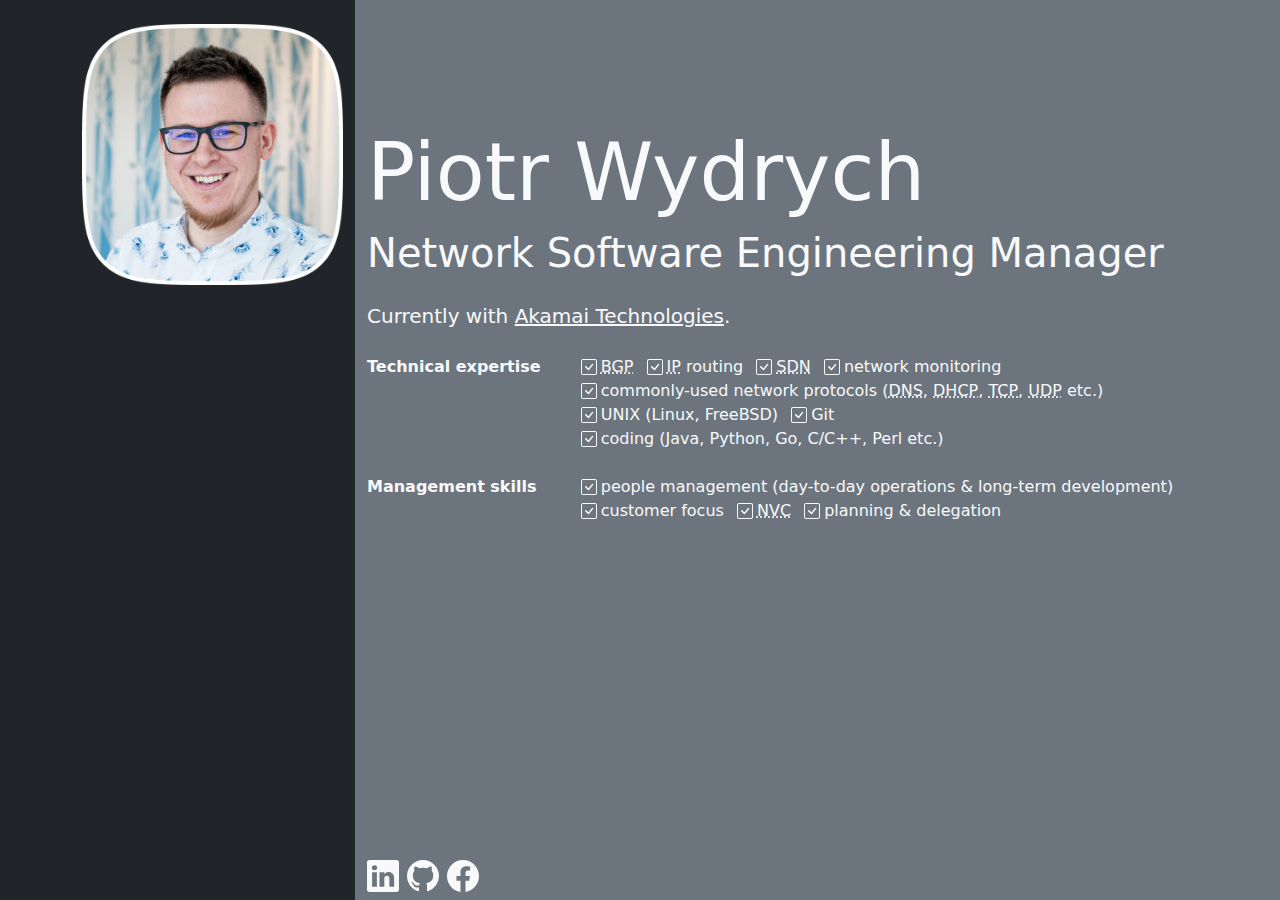
==== index.html @ 3dc084b7 "initial commit" ====
<!doctype html>
<html lang="en">

<head>
    <!-- Required meta tags -->
    <meta charset="utf-8">
    <meta name="viewport" content="width=device-width, initial-scale=1">
    <link href="bootstrap.min.css" rel="stylesheet"
        integrity="sha384-F3w7mX95PdgyTmZZMECAngseQB83DfGTowi0iMjiWaeVhAn4FJkqJByhZMI3AhiU">
    <link href="wydrych.net.css" rel="stylesheet">
    <!-- <script src="bootstrap.bundle.min.js"
        integrity="sha384-/bQdsTh/da6pkI1MST/rWKFNjaCP5gBSY4sEBT38Q/9RBh9AH40zEOg7Hlq2THRZ"></script> -->
    <title>wydrych.net – Piotr Wydrych</title>
</head>

<body class="text-light">
    <div class="over-container">
        <div class="over-row">
            <div class="side-bg bg-dark">
            </div>
            <div class="main-container min-vh-100 d-flex flex-column">
                <div class="row">
                    <div class="col-3 bg-dark pt-4">
                        <img class="img-fluid" src="photo.png" />
                    </div>
                    <div class="col-9 bg-secondary pt-4 d-flex flex-column">
                        <h1 class="mt-auto display-1">Piotr Wydrych</h1>
                        <h2 class="display-6">Network Software Engineering Manager</h2>
                    </div>
                </div>
                <div class="row flex-grow-1">
                    <div class="col-3 bg-dark pt-3">
                    </div>
                    <div class="col-9 bg-secondary pt-3">
                        <p class="lead pb-2">Currently with <a href="https://www.akamai.com/" class="link-light">Akamai
                                Technologies</a>.</p>
                        <dl class="row">
                            <dt class="col-md-3">Technical expertise</dt>
                            <dd class="col-md-9">
                                <ul class="skills">
                                    <li class="skill">
                                        <abbr title="Border Gateway Protocol">BGP</abbr>
                                    </li>
                                    <li class="skill">
                                        <abbr title="Internet Protocol">IP</abbr> routing
                                    </li>
                                    <li class="skill">
                                        <abbr title="Software-Defined Networking">SDN</abbr>
                                    </li>
                                    <li class="skill">
                                        network monitoring
                                    </li>
                                    <li class="skill">
                                        commonly-used network protocols (<abbr title="Domain Name System">DNS</abbr>,
                                        <abbr title="Dynamic Host Configuration Protocol">DHCP</abbr>,
                                        <abbr title="Transmission Control Protocol">TCP</abbr>,
                                        <abbr title="User Datagram Protocol">UDP</abbr> etc.)
                                    </li>
                                    <li class="skill">
                                        UNIX (Linux, FreeBSD)
                                    </li>
                                    <li class="skill">
                                        Git
                                    </li>
                                    <li class="skill">
                                        coding (Java, Python, Go, C/C++, Perl etc.)
                                    </li>
                                    <!--
                                    <li class="skill">
                                        HTML, CSS, etc. ;-)
                                    </li>
                                    -->
                                </ul>
                            </dd>
                            <dt class="col-md-3">Management skills</dt>
                            <dd class="col-md-9">
                                <ul class="skills">
                                    <li class="skill">
                                        people management (day-to-day operations &amp; long-term development)
                                    </li>
                                    <li class="skill">
                                        customer focus
                                    </li>
                                    <li class="skill">
                                        <abbr title="Nonviolent Communication">NVC</abbr>
                                    </li>
                                    <li class="skill">
                                        planning &amp; delegation
                                    </li>
                                </ul>
                            </dd>
                        </dl>
                    </div>
                </div>
                <div class="row">
                    <div class="col-3 bg-dark py-2">
                    </div>
                    <div class="col-9 bg-secondary py-2 d-flex">
                        <a href="https://www.linkedin.com/in/piotrwydrych" class="link-light me-2">
                            <!-- https://icons.getbootstrap.com/assets/icons/linkedin.svg -->
                            <svg xmlns="http://www.w3.org/2000/svg" width="32" height="32" fill="currentColor"
                                viewBox="0 0 16 16" role="img" aria-label="LinkedIn">
                                <path
                                    d="M0 1.146C0 .513.526 0 1.175 0h13.65C15.474 0 16 .513 16 1.146v13.708c0 .633-.526 1.146-1.175 1.146H1.175C.526 16 0 15.487 0 14.854V1.146zm4.943 12.248V6.169H2.542v7.225h2.401zm-1.2-8.212c.837 0 1.358-.554 1.358-1.248-.015-.709-.52-1.248-1.342-1.248-.822 0-1.359.54-1.359 1.248 0 .694.521 1.248 1.327 1.248h.016zm4.908 8.212V9.359c0-.216.016-.432.08-.586.173-.431.568-.878 1.232-.878.869 0 1.216.662 1.216 1.634v3.865h2.401V9.25c0-2.22-1.184-3.252-2.764-3.252-1.274 0-1.845.7-2.165 1.193v.025h-.016a5.54 5.54 0 0 1 .016-.025V6.169h-2.4c.03.678 0 7.225 0 7.225h2.4z" />
                            </svg>
                        </a>
                        <a href="https://github.com/wydrych" class="link-light me-2">
                            <!-- https://icons.getbootstrap.com/assets/icons/github.svg -->
                            <svg xmlns="http://www.w3.org/2000/svg" width="32" height="32" fill="currentColor"
                                viewBox="0 0 16 16" role="img" aria-label="GitHub">
                                <path
                                    d="M8 0C3.58 0 0 3.58 0 8c0 3.54 2.29 6.53 5.47 7.59.4.07.55-.17.55-.38 0-.19-.01-.82-.01-1.49-2.01.37-2.53-.49-2.69-.94-.09-.23-.48-.94-.82-1.13-.28-.15-.68-.52-.01-.53.63-.01 1.08.58 1.23.82.72 1.21 1.87.87 2.33.66.07-.52.28-.87.51-1.07-1.78-.2-3.64-.89-3.64-3.95 0-.87.31-1.59.82-2.15-.08-.2-.36-1.02.08-2.12 0 0 .67-.21 2.2.82.64-.18 1.32-.27 2-.27.68 0 1.36.09 2 .27 1.53-1.04 2.2-.82 2.2-.82.44 1.1.16 1.92.08 2.12.51.56.82 1.27.82 2.15 0 3.07-1.87 3.75-3.65 3.95.29.25.54.73.54 1.48 0 1.07-.01 1.93-.01 2.2 0 .21.15.46.55.38A8.012 8.012 0 0 0 16 8c0-4.42-3.58-8-8-8z" />
                            </svg>
                        </a>
                        <a href="https://www.facebook.com/piotr.wydrych" class="link-light me-2">
                            <!-- https://icons.getbootstrap.com/assets/icons/facebook.svg -->
                            <svg xmlns="http://www.w3.org/2000/svg" width="32" height="32" fill="currentColor"
                                viewBox="0 0 16 16" role="img" aria-label="Facebook">
                                <path
                                    d="M16 8.049c0-4.446-3.582-8.05-8-8.05C3.58 0-.002 3.603-.002 8.05c0 4.017 2.926 7.347 6.75 7.951v-5.625h-2.03V8.05H6.75V6.275c0-2.017 1.195-3.131 3.022-3.131.876 0 1.791.157 1.791.157v1.98h-1.009c-.993 0-1.303.621-1.303 1.258v1.51h2.218l-.354 2.326H9.25V16c3.824-.604 6.75-3.934 6.75-7.951z" />
                            </svg>
                        </a>
                    </div>
                </div>
            </div>
            <div class="side-bg bg-secondary">
            </div>
        </div>
    </div>
</body>

</html>
---- wydrych.net.css ----
.over-container {
    width: 100%;
    padding-right: 0.75rem;
    padding-left: 0.75rem;
}

.over-row {
    display: flex;
    flex-wrap: wrap;
    margin-right: -0.75rem;
    margin-left: -0.75rem;
}

.side-bg {
    display: none;
}

.main-container {
    flex: 0 0 100%;
    width: 100%;
    margin: 0;
    padding-right: 0.75rem;
    padding-left: 0.75rem;
}

@media (min-width: 576px) {
    .side-bg {
        flex: 1 1 0%;
        display: block;
    }

    .main-container {
        max-width: 540px;
    }
}

@media (min-width: 768px) {
    .main-container {
        max-width: 720px;
    }
}

@media (min-width: 992px) {
    .main-container {
        max-width: 960px;
    }
}

@media (min-width: 1200px) {
    .main-container {
        max-width: 1140px;
    }
}

@media (min-width: 1400px) {
    .main-container {
        max-width: 1320px;
    }
}

.skills {
    /* .list-inline */
    padding-left: 0;
    list-style: none;
}

.skill {
    /* .list-inline-item */
    display: inline-block;
    /* https://icons.getbootstrap.com/assets/icons/check-square.svg, color: --bs-light */
    background-image: url("data:image/svg+xml,<svg viewBox='0 0 16 16' fill='%23f8f9fa' xmlns='http://www.w3.org/2000/svg'>  <path d='M14 1a1 1 0 0 1 1 1v12a1 1 0 0 1-1 1H2a1 1 0 0 1-1-1V2a1 1 0 0 1 1-1h12zM2 0a2 2 0 0 0-2 2v12a2 2 0 0 0 2 2h12a2 2 0 0 0 2-2V2a2 2 0 0 0-2-2H2z'/><path d='M10.97 4.97a.75.75 0 0 1 1.071 1.05l-3.992 4.99a.75.75 0 0 1-1.08.02L4.324 8.384a.75.75 0 1 1 1.06-1.06l2.094 2.093 3.473-4.425a.235.235 0 0 1 .02-.022z'/></svg>");
    background-repeat: no-repeat;
    background-position: 0 0.25em;
    background-size: 1em 1em;
    padding-left: 1.25em;
}

.skill:not(:last-child) {
    /* .list-inline-item:not(:last-child) */
    margin-right: 0.5rem;
}
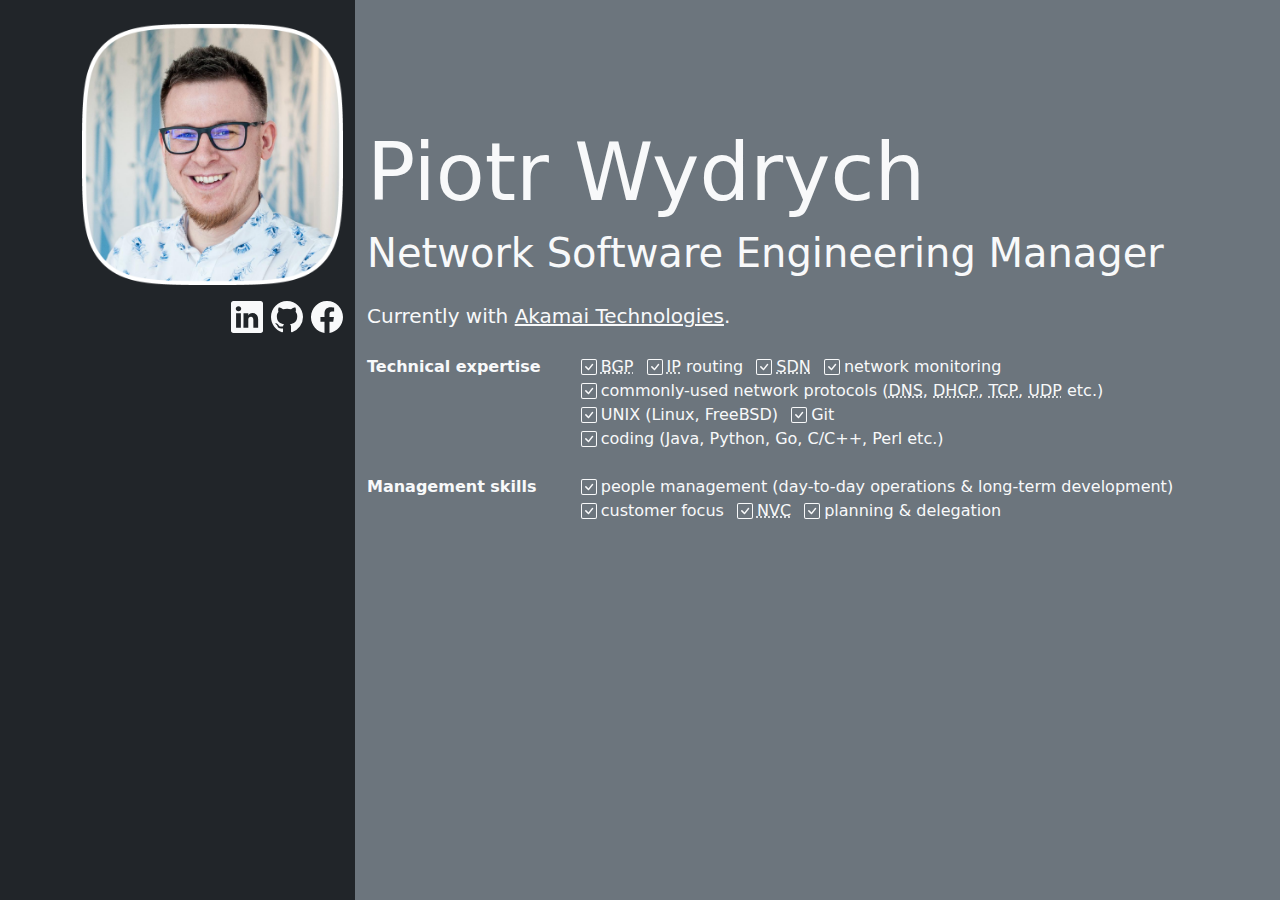
==== commit ec24a7f9: "move icons to the left pane" ====
--- a/index.html
+++ b/index.html
@@ -29,9 +29,7 @@
                     </div>
                 </div>
                 <div class="row flex-grow-1">
-                    <div class="col-3 bg-dark pt-3">
-                    </div>
-                    <div class="col-9 bg-secondary pt-3">
+                    <div class="col-9 bg-secondary pt-3 order-1">
                         <p class="lead pb-2">Currently with <a href="https://www.akamai.com/" class="link-light">Akamai
                                 Technologies</a>.</p>
                         <dl class="row">
@@ -91,35 +89,33 @@
                             </dd>
                         </dl>
                     </div>
-                </div>
-                <div class="row">
-                    <div class="col-3 bg-dark py-2">
-                    </div>
-                    <div class="col-9 bg-secondary py-2 d-flex">
-                        <a href="https://www.linkedin.com/in/piotrwydrych" class="link-light me-2">
-                            <!-- https://icons.getbootstrap.com/assets/icons/linkedin.svg -->
-                            <svg xmlns="http://www.w3.org/2000/svg" width="32" height="32" fill="currentColor"
-                                viewBox="0 0 16 16" role="img" aria-label="LinkedIn">
-                                <path
-                                    d="M0 1.146C0 .513.526 0 1.175 0h13.65C15.474 0 16 .513 16 1.146v13.708c0 .633-.526 1.146-1.175 1.146H1.175C.526 16 0 15.487 0 14.854V1.146zm4.943 12.248V6.169H2.542v7.225h2.401zm-1.2-8.212c.837 0 1.358-.554 1.358-1.248-.015-.709-.52-1.248-1.342-1.248-.822 0-1.359.54-1.359 1.248 0 .694.521 1.248 1.327 1.248h.016zm4.908 8.212V9.359c0-.216.016-.432.08-.586.173-.431.568-.878 1.232-.878.869 0 1.216.662 1.216 1.634v3.865h2.401V9.25c0-2.22-1.184-3.252-2.764-3.252-1.274 0-1.845.7-2.165 1.193v.025h-.016a5.54 5.54 0 0 1 .016-.025V6.169h-2.4c.03.678 0 7.225 0 7.225h2.4z" />
-                            </svg>
-                        </a>
-                        <a href="https://github.com/wydrych" class="link-light me-2">
-                            <!-- https://icons.getbootstrap.com/assets/icons/github.svg -->
-                            <svg xmlns="http://www.w3.org/2000/svg" width="32" height="32" fill="currentColor"
-                                viewBox="0 0 16 16" role="img" aria-label="GitHub">
-                                <path
-                                    d="M8 0C3.58 0 0 3.58 0 8c0 3.54 2.29 6.53 5.47 7.59.4.07.55-.17.55-.38 0-.19-.01-.82-.01-1.49-2.01.37-2.53-.49-2.69-.94-.09-.23-.48-.94-.82-1.13-.28-.15-.68-.52-.01-.53.63-.01 1.08.58 1.23.82.72 1.21 1.87.87 2.33.66.07-.52.28-.87.51-1.07-1.78-.2-3.64-.89-3.64-3.95 0-.87.31-1.59.82-2.15-.08-.2-.36-1.02.08-2.12 0 0 .67-.21 2.2.82.64-.18 1.32-.27 2-.27.68 0 1.36.09 2 .27 1.53-1.04 2.2-.82 2.2-.82.44 1.1.16 1.92.08 2.12.51.56.82 1.27.82 2.15 0 3.07-1.87 3.75-3.65 3.95.29.25.54.73.54 1.48 0 1.07-.01 1.93-.01 2.2 0 .21.15.46.55.38A8.012 8.012 0 0 0 16 8c0-4.42-3.58-8-8-8z" />
-                            </svg>
-                        </a>
-                        <a href="https://www.facebook.com/piotr.wydrych" class="link-light me-2">
-                            <!-- https://icons.getbootstrap.com/assets/icons/facebook.svg -->
-                            <svg xmlns="http://www.w3.org/2000/svg" width="32" height="32" fill="currentColor"
-                                viewBox="0 0 16 16" role="img" aria-label="Facebook">
-                                <path
-                                    d="M16 8.049c0-4.446-3.582-8.05-8-8.05C3.58 0-.002 3.603-.002 8.05c0 4.017 2.926 7.347 6.75 7.951v-5.625h-2.03V8.05H6.75V6.275c0-2.017 1.195-3.131 3.022-3.131.876 0 1.791.157 1.791.157v1.98h-1.009c-.993 0-1.303.621-1.303 1.258v1.51h2.218l-.354 2.326H9.25V16c3.824-.604 6.75-3.934 6.75-7.951z" />
-                            </svg>
-                        </a>
+                    <div class="col-3 bg-dark pt-3 d-flex justify-content-end order-0">
+                        <div class="d-flex flex-column flex-md-row">
+                            <a href="https://www.linkedin.com/in/piotrwydrych" class="link-light ms-2 mb-2">
+                                <!-- https://icons.getbootstrap.com/assets/icons/linkedin.svg -->
+                                <svg xmlns="http://www.w3.org/2000/svg" width="32" height="32" fill="currentColor"
+                                    viewBox="0 0 16 16" role="img" aria-label="LinkedIn">
+                                    <path
+                                        d="M0 1.146C0 .513.526 0 1.175 0h13.65C15.474 0 16 .513 16 1.146v13.708c0 .633-.526 1.146-1.175 1.146H1.175C.526 16 0 15.487 0 14.854V1.146zm4.943 12.248V6.169H2.542v7.225h2.401zm-1.2-8.212c.837 0 1.358-.554 1.358-1.248-.015-.709-.52-1.248-1.342-1.248-.822 0-1.359.54-1.359 1.248 0 .694.521 1.248 1.327 1.248h.016zm4.908 8.212V9.359c0-.216.016-.432.08-.586.173-.431.568-.878 1.232-.878.869 0 1.216.662 1.216 1.634v3.865h2.401V9.25c0-2.22-1.184-3.252-2.764-3.252-1.274 0-1.845.7-2.165 1.193v.025h-.016a5.54 5.54 0 0 1 .016-.025V6.169h-2.4c.03.678 0 7.225 0 7.225h2.4z" />
+                                </svg>
+                            </a>
+                            <a href="https://github.com/wydrych" class="link-light ms-2 mb-2">
+                                <!-- https://icons.getbootstrap.com/assets/icons/github.svg -->
+                                <svg xmlns="http://www.w3.org/2000/svg" width="32" height="32" fill="currentColor"
+                                    viewBox="0 0 16 16" role="img" aria-label="GitHub">
+                                    <path
+                                        d="M8 0C3.58 0 0 3.58 0 8c0 3.54 2.29 6.53 5.47 7.59.4.07.55-.17.55-.38 0-.19-.01-.82-.01-1.49-2.01.37-2.53-.49-2.69-.94-.09-.23-.48-.94-.82-1.13-.28-.15-.68-.52-.01-.53.63-.01 1.08.58 1.23.82.72 1.21 1.87.87 2.33.66.07-.52.28-.87.51-1.07-1.78-.2-3.64-.89-3.64-3.95 0-.87.31-1.59.82-2.15-.08-.2-.36-1.02.08-2.12 0 0 .67-.21 2.2.82.64-.18 1.32-.27 2-.27.68 0 1.36.09 2 .27 1.53-1.04 2.2-.82 2.2-.82.44 1.1.16 1.92.08 2.12.51.56.82 1.27.82 2.15 0 3.07-1.87 3.75-3.65 3.95.29.25.54.73.54 1.48 0 1.07-.01 1.93-.01 2.2 0 .21.15.46.55.38A8.012 8.012 0 0 0 16 8c0-4.42-3.58-8-8-8z" />
+                                </svg>
+                            </a>
+                            <a href="https://www.facebook.com/piotr.wydrych" class="link-light ms-2 mb-2">
+                                <!-- https://icons.getbootstrap.com/assets/icons/facebook.svg -->
+                                <svg xmlns="http://www.w3.org/2000/svg" width="32" height="32" fill="currentColor"
+                                    viewBox="0 0 16 16" role="img" aria-label="Facebook">
+                                    <path
+                                        d="M16 8.049c0-4.446-3.582-8.05-8-8.05C3.58 0-.002 3.603-.002 8.05c0 4.017 2.926 7.347 6.75 7.951v-5.625h-2.03V8.05H6.75V6.275c0-2.017 1.195-3.131 3.022-3.131.876 0 1.791.157 1.791.157v1.98h-1.009c-.993 0-1.303.621-1.303 1.258v1.51h2.218l-.354 2.326H9.25V16c3.824-.604 6.75-3.934 6.75-7.951z" />
+                                </svg>
+                            </a>
+                        </div>
                     </div>
                 </div>
             </div>
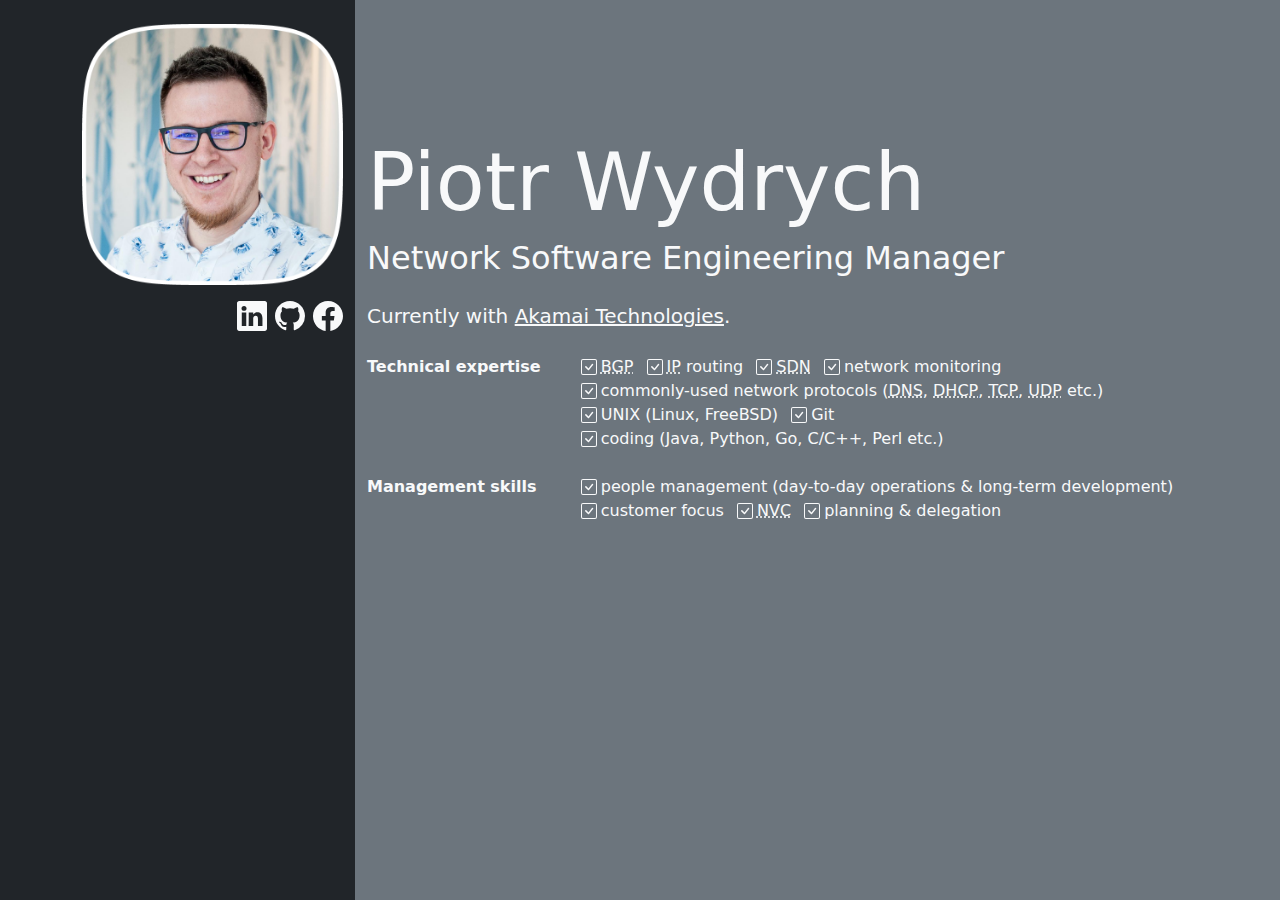
==== commit 92ec02da: "more responsive layout" ====
--- a/index.html
+++ b/index.html
@@ -10,7 +10,7 @@
     <link href="wydrych.net.css" rel="stylesheet">
     <!-- <script src="bootstrap.bundle.min.js"
         integrity="sha384-/bQdsTh/da6pkI1MST/rWKFNjaCP5gBSY4sEBT38Q/9RBh9AH40zEOg7Hlq2THRZ"></script> -->
-    <title>wydrych.net – Piotr Wydrych</title>
+    <title>Piotr Wydrych – wydrych.net</title>
 </head>
 
 <body class="text-light">
@@ -20,19 +20,25 @@
             </div>
             <div class="main-container min-vh-100 d-flex flex-column">
                 <div class="row">
-                    <div class="col-3 bg-dark pt-4">
-                        <img class="img-fluid" src="photo.png" />
+                    <div class="d-block d-sm-none col-3 bg-dark"></div>
+                    <div class="col-6 col-sm-3 bg-dark py-4 pb-sm-0 d-flex align-items-end">
+                        <div>
+                            <img class="img-fluid" src="photo.png" />
+                        </div>
                     </div>
-                    <div class="col-9 bg-secondary pt-4 d-flex flex-column">
-                        <h1 class="mt-auto display-1">Piotr Wydrych</h1>
-                        <h2 class="display-6">Network Software Engineering Manager</h2>
+                    <div class="d-block d-sm-none col-3 bg-dark"></div>
+                    <div class="col-12 col-sm-9 bg-secondary pt-3 d-flex align-items-end">
+                        <div>
+                            <h1 class="display-1">Piotr Wydrych</h1>
+                            <h2 class="fw-light">Network Software Engineering Manager</h2>
+                        </div>
                     </div>
                 </div>
-                <div class="row flex-grow-1">
-                    <div class="col-9 bg-secondary pt-3 order-1">
+                <div class="row flex-column flex-sm-row flex-grow-1">
+                    <div class="col-12 col-sm-9 bg-secondary pt-3 order-sm-1">
                         <p class="lead pb-2">Currently with <a href="https://www.akamai.com/" class="link-light">Akamai
                                 Technologies</a>.</p>
-                        <dl class="row">
+                        <dl class="row mb-0">
                             <dt class="col-md-3">Technical expertise</dt>
                             <dd class="col-md-9">
                                 <ul class="skills">
@@ -89,11 +95,12 @@
                             </dd>
                         </dl>
                     </div>
-                    <div class="col-3 bg-dark pt-3 d-flex justify-content-end order-0">
-                        <div class="d-flex flex-column flex-md-row">
+                    <div
+                        class="col-12 col-sm-3 flex-grow-1 flex-sm-grow-0 bg-dark pt-3 pb-1 d-flex justify-content-center justify-content-sm-end order-sm-0">
+                        <div class="d-flex flex-row flex-sm-column flex-md-row">
                             <a href="https://www.linkedin.com/in/piotrwydrych" class="link-light ms-2 mb-2">
                                 <!-- https://icons.getbootstrap.com/assets/icons/linkedin.svg -->
-                                <svg xmlns="http://www.w3.org/2000/svg" width="32" height="32" fill="currentColor"
+                                <svg xmlns="http://www.w3.org/2000/svg" width="30" height="30" fill="currentColor"
                                     viewBox="0 0 16 16" role="img" aria-label="LinkedIn">
                                     <path
                                         d="M0 1.146C0 .513.526 0 1.175 0h13.65C15.474 0 16 .513 16 1.146v13.708c0 .633-.526 1.146-1.175 1.146H1.175C.526 16 0 15.487 0 14.854V1.146zm4.943 12.248V6.169H2.542v7.225h2.401zm-1.2-8.212c.837 0 1.358-.554 1.358-1.248-.015-.709-.52-1.248-1.342-1.248-.822 0-1.359.54-1.359 1.248 0 .694.521 1.248 1.327 1.248h.016zm4.908 8.212V9.359c0-.216.016-.432.08-.586.173-.431.568-.878 1.232-.878.869 0 1.216.662 1.216 1.634v3.865h2.401V9.25c0-2.22-1.184-3.252-2.764-3.252-1.274 0-1.845.7-2.165 1.193v.025h-.016a5.54 5.54 0 0 1 .016-.025V6.169h-2.4c.03.678 0 7.225 0 7.225h2.4z" />
@@ -101,7 +108,7 @@
                             </a>
                             <a href="https://github.com/wydrych" class="link-light ms-2 mb-2">
                                 <!-- https://icons.getbootstrap.com/assets/icons/github.svg -->
-                                <svg xmlns="http://www.w3.org/2000/svg" width="32" height="32" fill="currentColor"
+                                <svg xmlns="http://www.w3.org/2000/svg" width="30" height="30" fill="currentColor"
                                     viewBox="0 0 16 16" role="img" aria-label="GitHub">
                                     <path
                                         d="M8 0C3.58 0 0 3.58 0 8c0 3.54 2.29 6.53 5.47 7.59.4.07.55-.17.55-.38 0-.19-.01-.82-.01-1.49-2.01.37-2.53-.49-2.69-.94-.09-.23-.48-.94-.82-1.13-.28-.15-.68-.52-.01-.53.63-.01 1.08.58 1.23.82.72 1.21 1.87.87 2.33.66.07-.52.28-.87.51-1.07-1.78-.2-3.64-.89-3.64-3.95 0-.87.31-1.59.82-2.15-.08-.2-.36-1.02.08-2.12 0 0 .67-.21 2.2.82.64-.18 1.32-.27 2-.27.68 0 1.36.09 2 .27 1.53-1.04 2.2-.82 2.2-.82.44 1.1.16 1.92.08 2.12.51.56.82 1.27.82 2.15 0 3.07-1.87 3.75-3.65 3.95.29.25.54.73.54 1.48 0 1.07-.01 1.93-.01 2.2 0 .21.15.46.55.38A8.012 8.012 0 0 0 16 8c0-4.42-3.58-8-8-8z" />
@@ -109,7 +116,7 @@
                             </a>
                             <a href="https://www.facebook.com/piotr.wydrych" class="link-light ms-2 mb-2">
                                 <!-- https://icons.getbootstrap.com/assets/icons/facebook.svg -->
-                                <svg xmlns="http://www.w3.org/2000/svg" width="32" height="32" fill="currentColor"
+                                <svg xmlns="http://www.w3.org/2000/svg" width="30" height="30" fill="currentColor"
                                     viewBox="0 0 16 16" role="img" aria-label="Facebook">
                                     <path
                                         d="M16 8.049c0-4.446-3.582-8.05-8-8.05C3.58 0-.002 3.603-.002 8.05c0 4.017 2.926 7.347 6.75 7.951v-5.625h-2.03V8.05H6.75V6.275c0-2.017 1.195-3.131 3.022-3.131.876 0 1.791.157 1.791.157v1.98h-1.009c-.993 0-1.303.621-1.303 1.258v1.51h2.218l-.354 2.326H9.25V16c3.824-.604 6.75-3.934 6.75-7.951z" />
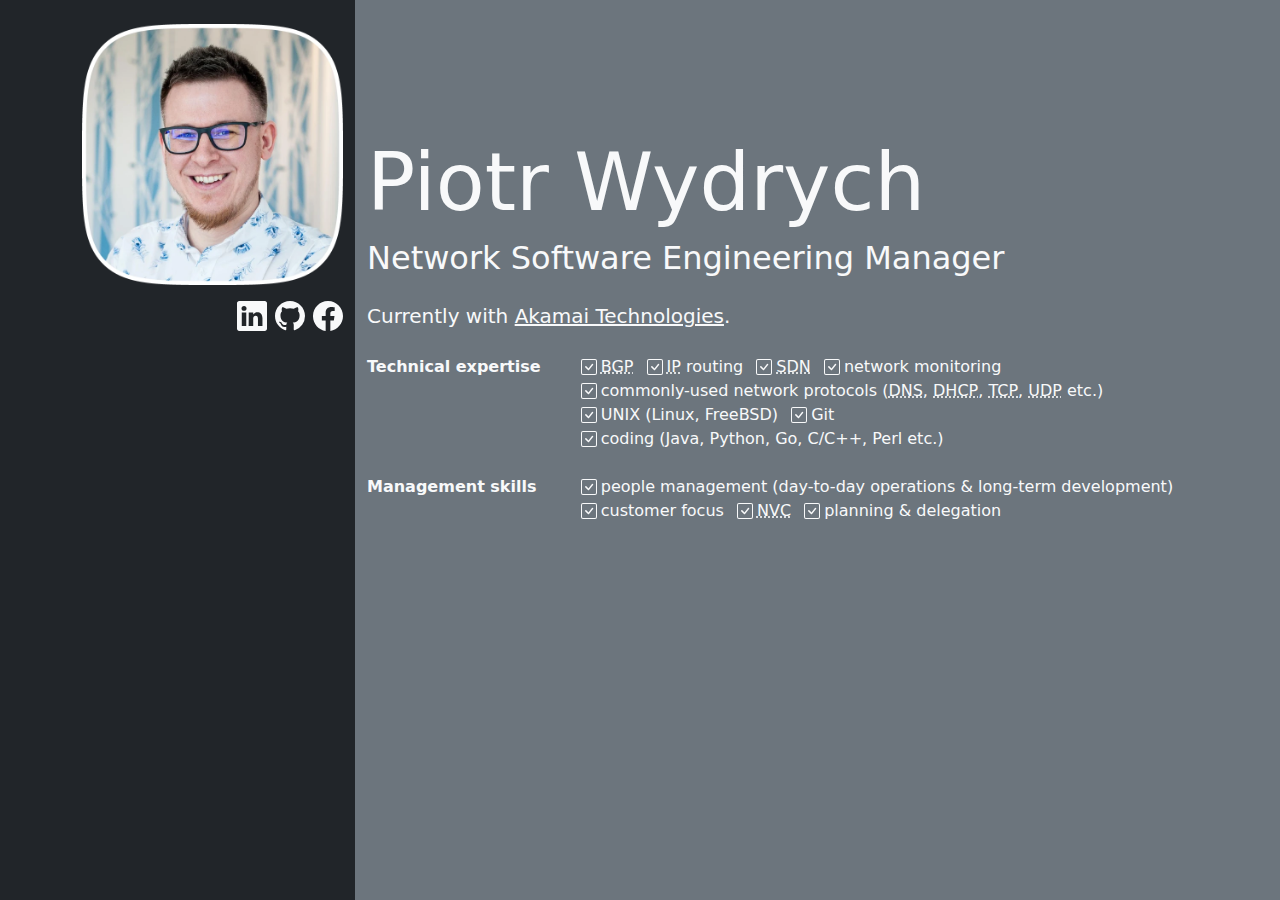
==== commit ab1480f1: "png → webp" ====
--- a/index.html
+++ b/index.html
@@ -5,10 +5,10 @@
     <!-- Required meta tags -->
     <meta charset="utf-8">
     <meta name="viewport" content="width=device-width, initial-scale=1">
-    <link href="bootstrap.min.css" rel="stylesheet"
+    <link href="/bootstrap.min.css" rel="stylesheet"
         integrity="sha384-F3w7mX95PdgyTmZZMECAngseQB83DfGTowi0iMjiWaeVhAn4FJkqJByhZMI3AhiU">
-    <link href="wydrych.net.css" rel="stylesheet">
-    <!-- <script src="bootstrap.bundle.min.js"
+    <link href="/wydrych.net.css" rel="stylesheet">
+    <!-- <script src="/bootstrap.bundle.min.js"
         integrity="sha384-/bQdsTh/da6pkI1MST/rWKFNjaCP5gBSY4sEBT38Q/9RBh9AH40zEOg7Hlq2THRZ"></script> -->
     <title>Piotr Wydrych – wydrych.net</title>
 </head>
@@ -23,7 +23,7 @@
                     <div class="d-block d-sm-none col-3 bg-dark"></div>
                     <div class="col-6 col-sm-3 bg-dark py-4 pb-sm-0 d-flex align-items-end">
                         <div>
-                            <img class="img-fluid" src="photo.png" />
+                            <img class="img-fluid" src="/photo.webp" />
                         </div>
                     </div>
                     <div class="d-block d-sm-none col-3 bg-dark"></div>
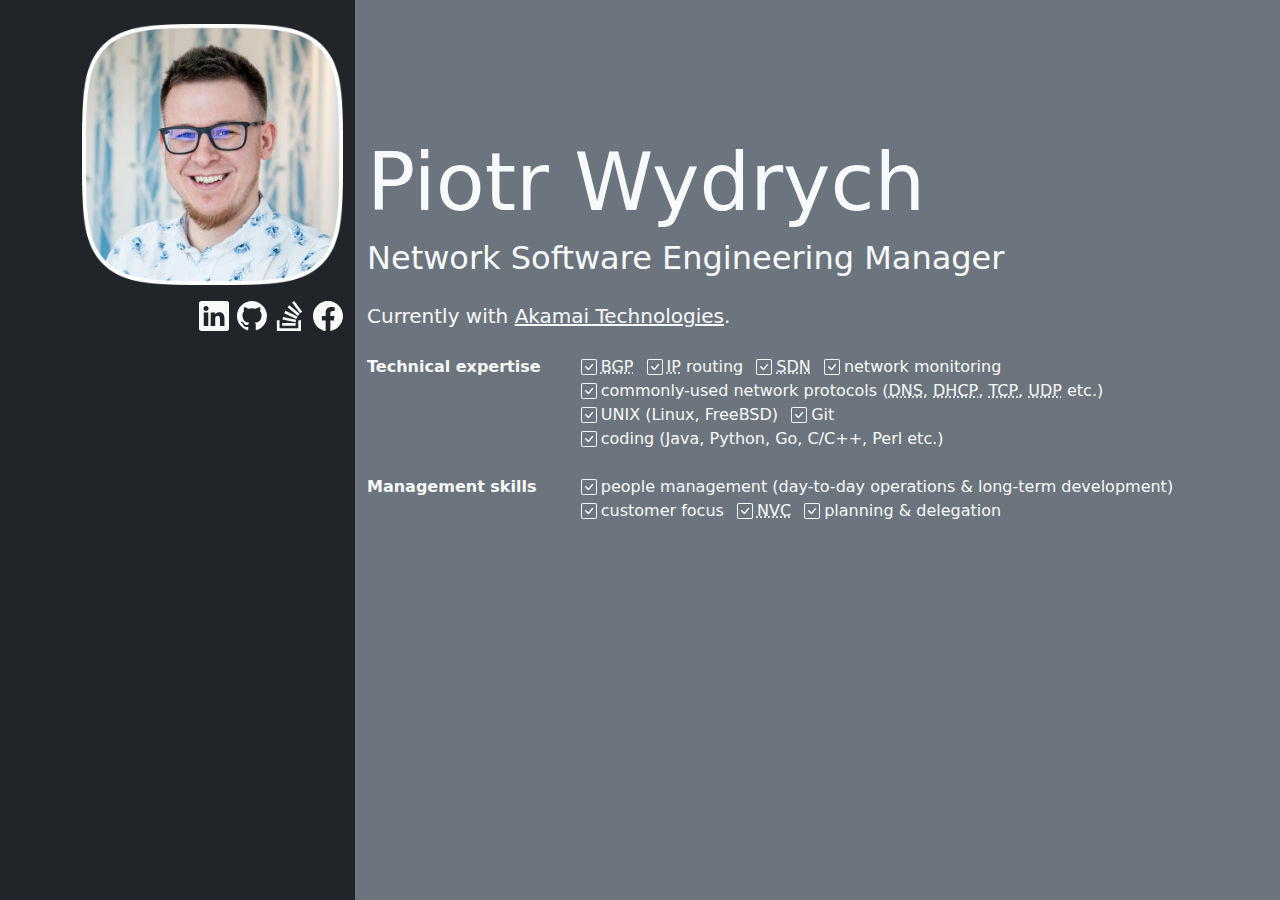
==== commit dd1e9d90: "add stackexchange icon" ====
--- a/index.html
+++ b/index.html
@@ -114,6 +114,16 @@
                                         d="M8 0C3.58 0 0 3.58 0 8c0 3.54 2.29 6.53 5.47 7.59.4.07.55-.17.55-.38 0-.19-.01-.82-.01-1.49-2.01.37-2.53-.49-2.69-.94-.09-.23-.48-.94-.82-1.13-.28-.15-.68-.52-.01-.53.63-.01 1.08.58 1.23.82.72 1.21 1.87.87 2.33.66.07-.52.28-.87.51-1.07-1.78-.2-3.64-.89-3.64-3.95 0-.87.31-1.59.82-2.15-.08-.2-.36-1.02.08-2.12 0 0 .67-.21 2.2.82.64-.18 1.32-.27 2-.27.68 0 1.36.09 2 .27 1.53-1.04 2.2-.82 2.2-.82.44 1.1.16 1.92.08 2.12.51.56.82 1.27.82 2.15 0 3.07-1.87 3.75-3.65 3.95.29.25.54.73.54 1.48 0 1.07-.01 1.93-.01 2.2 0 .21.15.46.55.38A8.012 8.012 0 0 0 16 8c0-4.42-3.58-8-8-8z" />
                                 </svg>
                             </a>
+                            <a href="https://stackexchange.com/users/2183250/piotr-wydrych?tab=accounts"
+                                class="link-light ms-2 mb-2">
+                                <!-- https://icons.getbootstrap.com/assets/icons/stack-overflow.svg -->
+                                <svg xmlns="http://www.w3.org/2000/svg" width="30" height="30" fill="currentColor"
+                                    viewBox="0 0 16 16" role="img" aria-label="Stack Exchange">
+                                    <path d="M12.412 14.572V10.29h1.428V16H1v-5.71h1.428v4.282h9.984z" />
+                                    <path
+                                        d="M3.857 13.145h7.137v-1.428H3.857v1.428zM10.254 0 9.108.852l4.26 5.727 1.146-.852L10.254 0zm-3.54 3.377 5.484 4.567.913-1.097L7.627 2.28l-.914 1.097zM4.922 6.55l6.47 3.013.603-1.294-6.47-3.013-.603 1.294zm-.925 3.344 6.985 1.469.294-1.398-6.985-1.468-.294 1.397z" />
+                                </svg>
+                            </a>
                             <a href="https://www.facebook.com/piotr.wydrych" class="link-light ms-2 mb-2">
                                 <!-- https://icons.getbootstrap.com/assets/icons/facebook.svg -->
                                 <svg xmlns="http://www.w3.org/2000/svg" width="30" height="30" fill="currentColor"
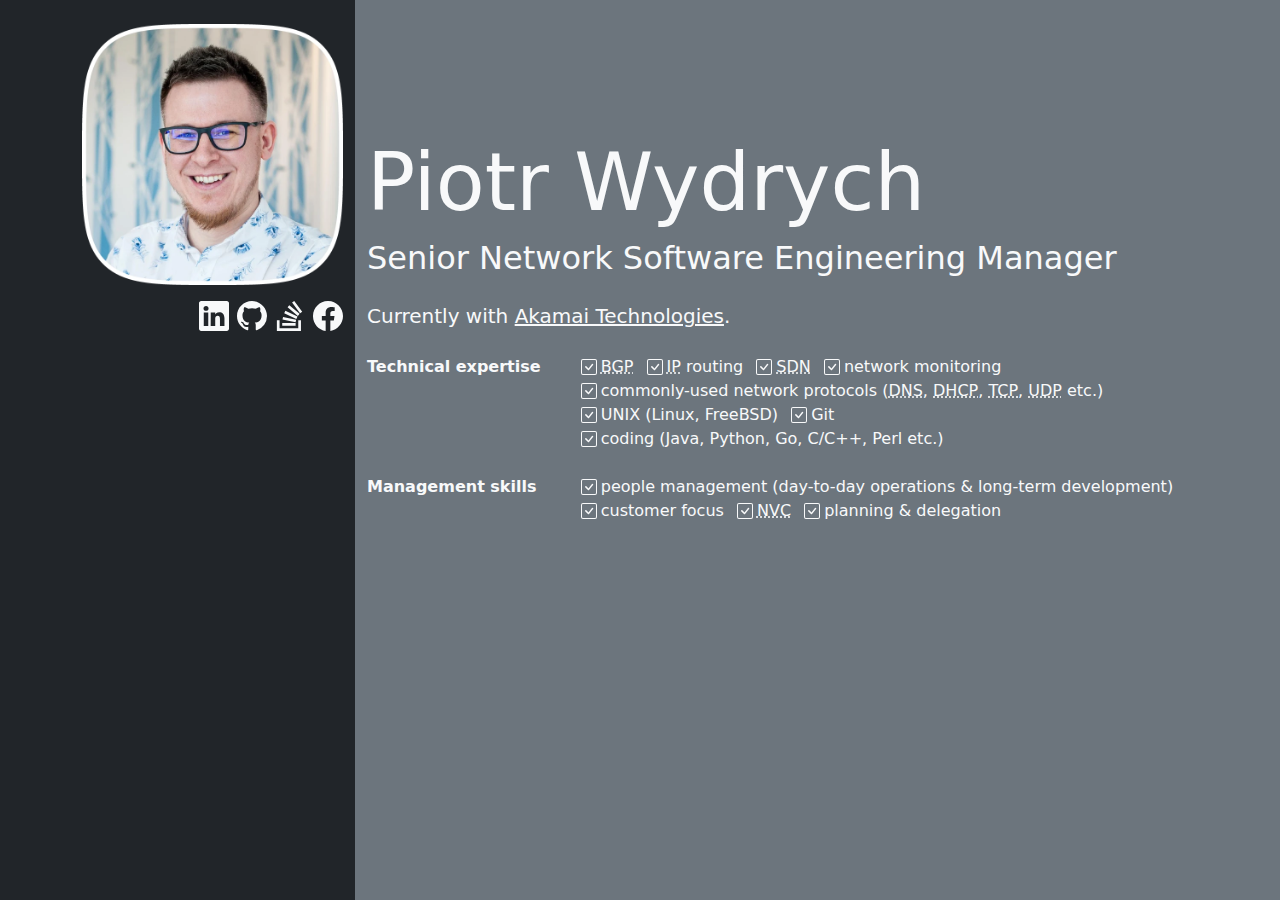
==== commit a0242592: "Senior manager" ====
--- a/index.html
+++ b/index.html
@@ -30,7 +30,7 @@
                     <div class="col-12 col-sm-9 bg-secondary pt-3 d-flex align-items-end">
                         <div>
                             <h1 class="display-1">Piotr Wydrych</h1>
-                            <h2 class="fw-light">Network Software Engineering Manager</h2>
+                            <h2 class="fw-light">Senior Network Software Engineering Manager</h2>
                         </div>
                     </div>
                 </div>
@@ -142,4 +142,4 @@
     </div>
 </body>
 
-</html>+</html>
